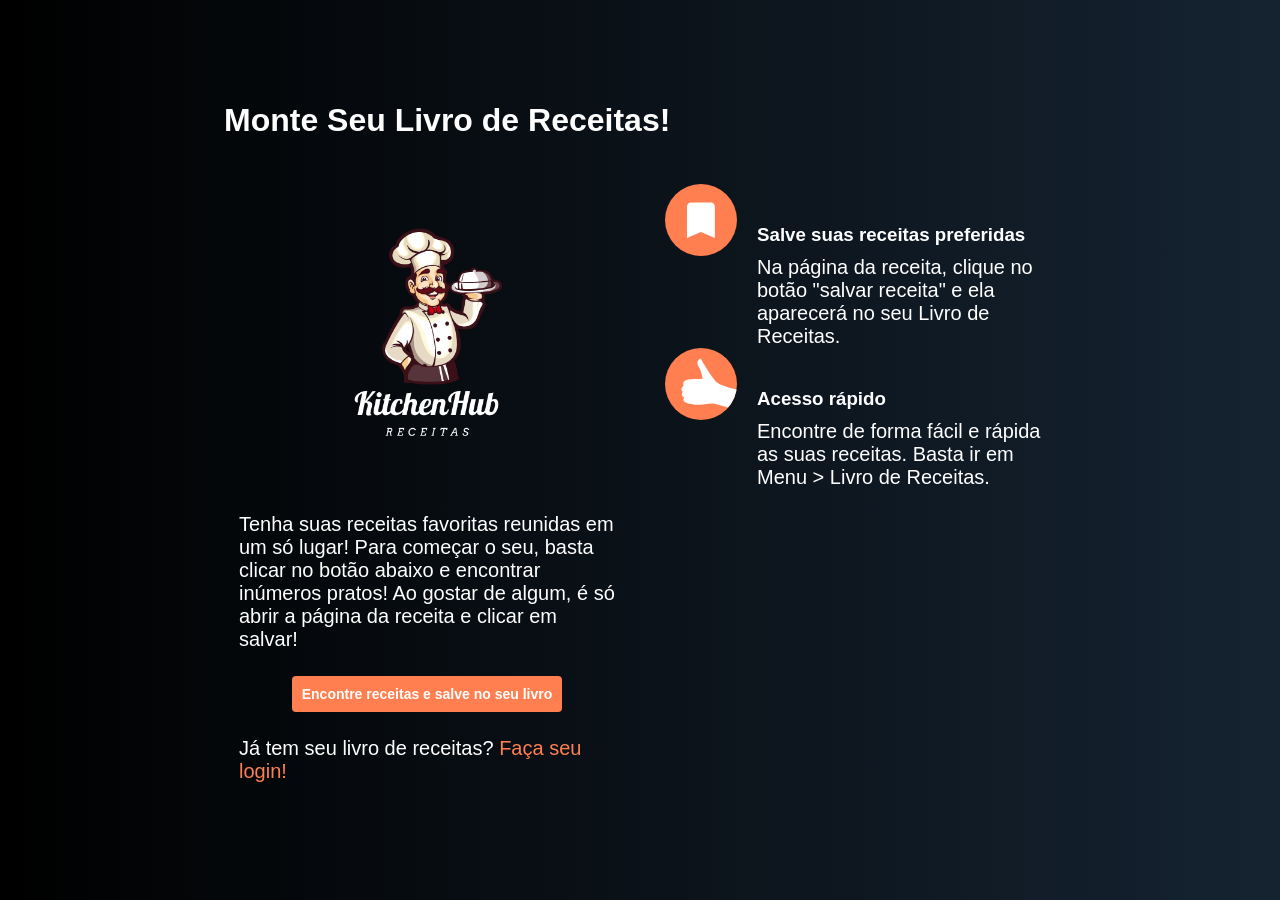
==== templates/index.html @ c8eb1713 "first commit" ====
<!doctype html>
<html lang="pt-br">
  <head>
    <meta charset="UTF-8" />
    <meta name="viewport" content="width=device-width, initial-scale=1.0" />
    <link rel="shortcut icon" href="/assets/logo.png" type="image/x-icon" />
    <title>KitchenHub</title>
    <link rel="stylesheet" href="/static/css/style.css" />
  </head>
  <body>
    <header>
      <h1>Monte Seu Livro de Receitas!</h1>
    </header>

    <main>
      <section class="principal">
        <figure>
          <img src="/assets/KitchenHub.png" alt="Logo KitchenHub" />
        </figure>
        <p>
          Tenha suas receitas favoritas reunidas em um só lugar! Para começar o
          seu, basta clicar no botão abaixo e encontrar inúmeros pratos! Ao
          gostar de algum, é só abrir a página da receita e clicar em salvar!
        </p>

        <a href="sessoes.html">
          <button>Encontre receitas e salve no seu livro</button>
        </a>

        <p>
          Já tem seu livro de receitas? <a href="login.html">Faça seu login!</a>
        </p>
      </section>

      <section class="complementar">
        <div class="info">
          <ul class="sobre--instrucoes">
            <li>
              <div class="icon">
                <div class="about__instructions__list__icon">
                  <svg
                    width="72"
                    height="72"
                    viewBox="0 0 72 72"
                    fill="none"
                    xmlns="http://www.w3.org/2000/svg"
                  >
                    <circle cx="36" cy="36" r="36" fill="#FF7F50"></circle>
                    <path
                      d="M45.8753 18.4225H25.9557C23.7646 18.4225 21.9918 20.1971 21.9918 22.3661L21.9718 53.9154L35.9155 48L49.8592 53.9154V22.3661C49.8592 20.1971 48.0664 18.4225 45.8753 18.4225Z"
                      fill="white"
                    ></path>
                  </svg>
                </div>
              </div>
              <div class="info-text">
                <h3>Salve suas receitas preferidas</h3>
                <p>
                  Na página da receita, clique no botão "salvar receita" e ela
                  aparecerá no seu Livro de Receitas.
                </p>
              </div>
            </li>
            <li>
              <div class="about__instructions__list__icon">
                <svg
                  xmlns="http://www.w3.org/2000/svg"
                  viewBox="0 0 426 426"
                  width="72"
                  height="72"
                >
                  <defs></defs>
                  <g fill="none" fill-rule="evenodd">
                    <mask id="circular-mask" fill="#fff">
                      <circle cx="213" cy="213" r="213"></circle>
                    </mask>
                    <circle cx="213" cy="213" r="213" fill="#FF7F50"></circle>
                    <g mask="url(#circular-mask)">
                      <path
                        fill="#FFFFFF"
                        d="M211.685 62c-11.439 3.502-19.465 11.205-20.054 27.132-.538 14.586 11.798 25.756 19.832 47.093 2.663 7.074 11.505 46.004 11.505 46.004s-51.983 2.375-71.585 2.793c-19.597.42-32.639 6.076-40.466 14.8-7.835 8.72 0 22.718 0 22.718s-12.874 10.007-13.85 20.506c-.974 10.503 8.873 16.91 8.873 16.91s-9.083 8.994-6.314 19.492c2.765 10.503 15.947 13.3 15.947 13.3s-9.418 7.593-6.048 18.497c3.365 10.9 18.704 17.261 58.605 23.322 39.9 6.06 72.848-5.011 113.334-6.509 15.896-.585 131.73 36.683 131.73 36.683l12.605-118.31s-101.638-23.236-123.182-46.5C273.126 168.08 218.385 76.7 211.685 62"
                      ></path>
                    </g>
                  </g>
                </svg>
              </div>
              <div class="info-text">
                <h3>Acesso rápido</h3>
                <p>
                  Encontre de forma fácil e rápida as suas receitas. Basta ir em
                  Menu > Livro de Receitas.
                </p>
              </div>
            </li>
          </ul>
        </div>
      </section>
    </main>
  </body>
</html>
---- static/css/style.css ----
* {
  padding: 0;
  margin: 0;
  box-sizing: border-box;
}

body {
  display: flex;
  align-items: center;
  flex-direction: column;
  justify-content: center;
  gap: 30px;
  height: 100vh;
  background: #152331;
  background: -webkit-linear-gradient(to right, #000000, #152331);
  background: linear-gradient(to right, #000000, #152331);
  color: #fff;
  font-family: Arial, Helvetica, sans-serif;
}

main {
  display: grid;
  grid-template-columns: 1fr 1fr;
  padding: 15px;
  width: 65%;
  height: auto;
  gap: 50px;
}

header {
  width: 65%;
  text-align: start;
}
figure {
  width: 300px;
}

figure img {
  width: 100%;
}

.principal p {
  font-size: 20px;
}

.principal {
  display: flex;
  flex-direction: column;
  align-items: center;
  justify-content: center;
  gap: 25px;
}

.complementar p {
  font-size: 20px;
}

.complementar li {
  display: flex;
  gap: 20px;
}

.info-text {
  display: flex;
  flex-direction: column;
  gap: 10px;
  margin-top: 40px;
}

button {
  width: 100%;
  border-radius: 4px;
  border: none;
  padding: 10px;
  font-size: 14px;
  font-weight: bold;
  color: #fff;
  background-color: #ff7f50;
  cursor: pointer;
}

button:hover {
  transform: scale(1.02);
  transition: 0.1s;
  background-color: #ff8c00;
}

p a {
  text-decoration: none;
  color: #ff7f50;
}

p a:hover {
  color: #ff0000;
  text-decoration: underline;
}

@media (max-width: 768px) {
  main {
    grid-template-columns: 1fr;
  }
}

@media (max-width: 1240px) {
  main {
    grid-template-columns: 1fr;
  }
}
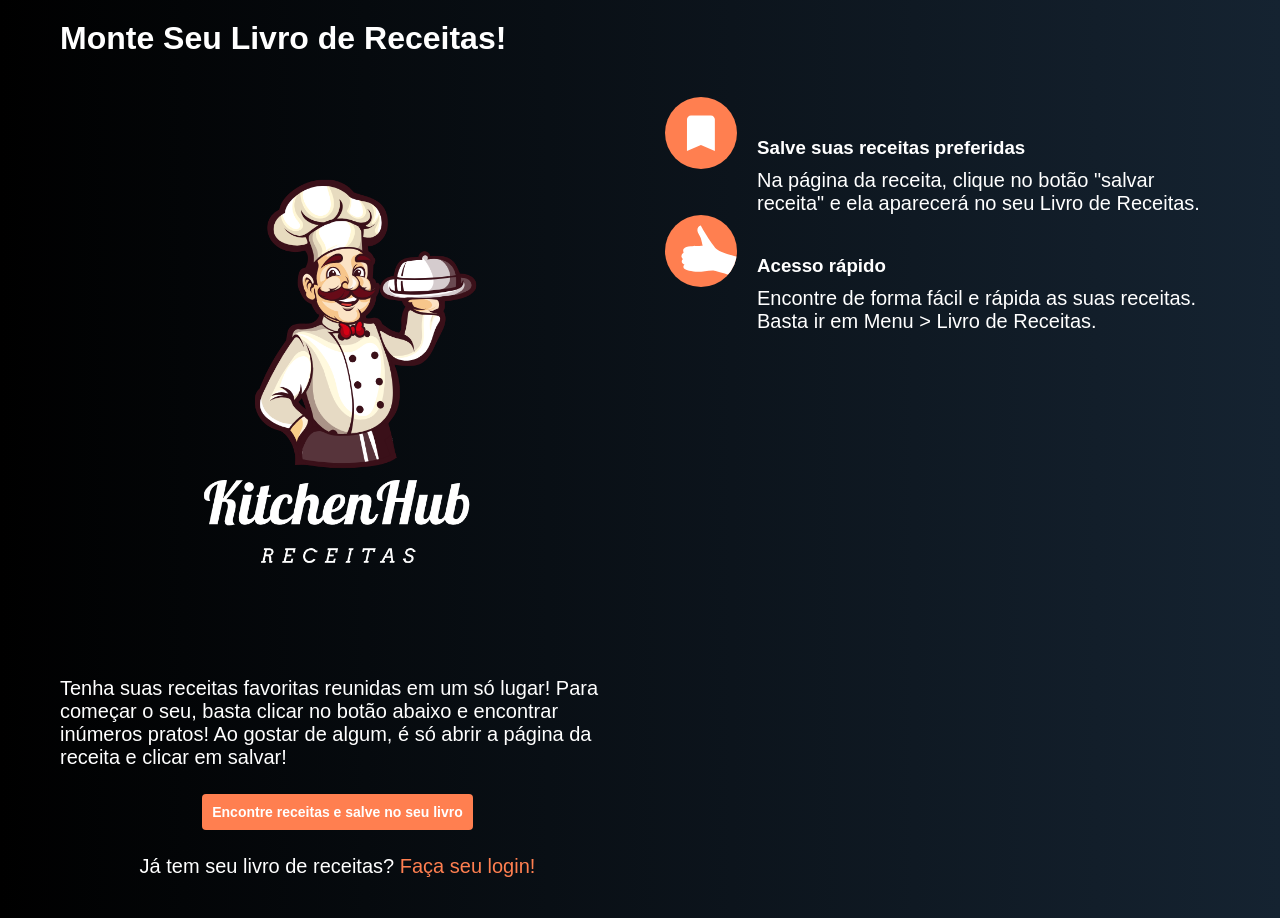
==== commit 575162a7: "arrumei a responsividade" ====
--- a/templates/index.html
+++ b/templates/index.html
@@ -6,6 +6,7 @@
     <link rel="shortcut icon" href="/assets/logo.png" type="image/x-icon" />
     <title>KitchenHub</title>
     <link rel="stylesheet" href="/static/css/style.css" />
+    <meta name="viewport" content="width=device-width, initial-scale=1.0">
   </head>
   <body>
     <header>
--- a/static/css/style.css
+++ b/static/css/style.css
@@ -2,6 +2,10 @@
   padding: 0;
   margin: 0;
   box-sizing: border-box;
+}
+
+html {
+  font-size: 16px;
 }
 
 body {
@@ -9,10 +13,10 @@
   align-items: center;
   flex-direction: column;
   justify-content: center;
-  gap: 30px;
-  height: 100vh;
+  gap: 20px;
+  min-height: 100vh;
+  padding: 20px;
   background: #152331;
-  background: -webkit-linear-gradient(to right, #000000, #152331);
   background: linear-gradient(to right, #000000, #152331);
   color: #fff;
   font-family: Arial, Helvetica, sans-serif;
@@ -21,22 +25,27 @@
 main {
   display: grid;
   grid-template-columns: 1fr 1fr;
-  padding: 15px;
-  width: 65%;
-  height: auto;
+  padding: 20px;
+  width: 100%;
+  max-width: 1200px;
   gap: 50px;
 }
 
 header {
-  width: 65%;
+  width: 100%;
+  max-width: 1200px;
   text-align: start;
+  padding: 0 20px;
 }
+
 figure {
-  width: 300px;
+  width: 100%;
 }
 
 figure img {
   width: 100%;
+  height: auto;
+  display: block;
 }
 
 .principal p {
@@ -77,17 +86,18 @@
   color: #fff;
   background-color: #ff7f50;
   cursor: pointer;
+  transition: all 0.2s ease;
 }
 
 button:hover {
   transform: scale(1.02);
-  transition: 0.1s;
   background-color: #ff8c00;
 }
 
 p a {
   text-decoration: none;
   color: #ff7f50;
+  transition: all 0.2s ease;
 }
 
 p a:hover {
@@ -95,16 +105,57 @@
   text-decoration: underline;
 }
 
+/* Tablets e acima */
 @media (max-width: 768px) {
+  body {
+    gap: 20px;
+    padding: 15px;
+  }
+
   main {
     grid-template-columns: 1fr;
+    padding: 15px;
+    gap: 30px;
+    width: 100%;
+  }
+
+  header {
+    padding: 0 15px;
+  }
+
+  .principal p,
+  .complementar p {
+    font-size: 18px;
   }
 }
 
-@media (max-width: 1240px) {
+/* Celulares pequenos */
+@media (max-width: 480px) {
+  body {
+    gap: 15px;
+    padding: 10px;
+  }
+
   main {
-    grid-template-columns: 1fr;
+    padding: 10px;
+    gap: 20px;
   }
-}
 
+  header {
+    padding: 0 10px;
+  }
 
+  .principal p,
+  .complementar p {
+    font-size: 16px;
+  }
+
+  button {
+    padding: 8px;
+    font-size: 12px;
+  }
+
+  figure img {
+    max-width: 100%;
+  }
+}
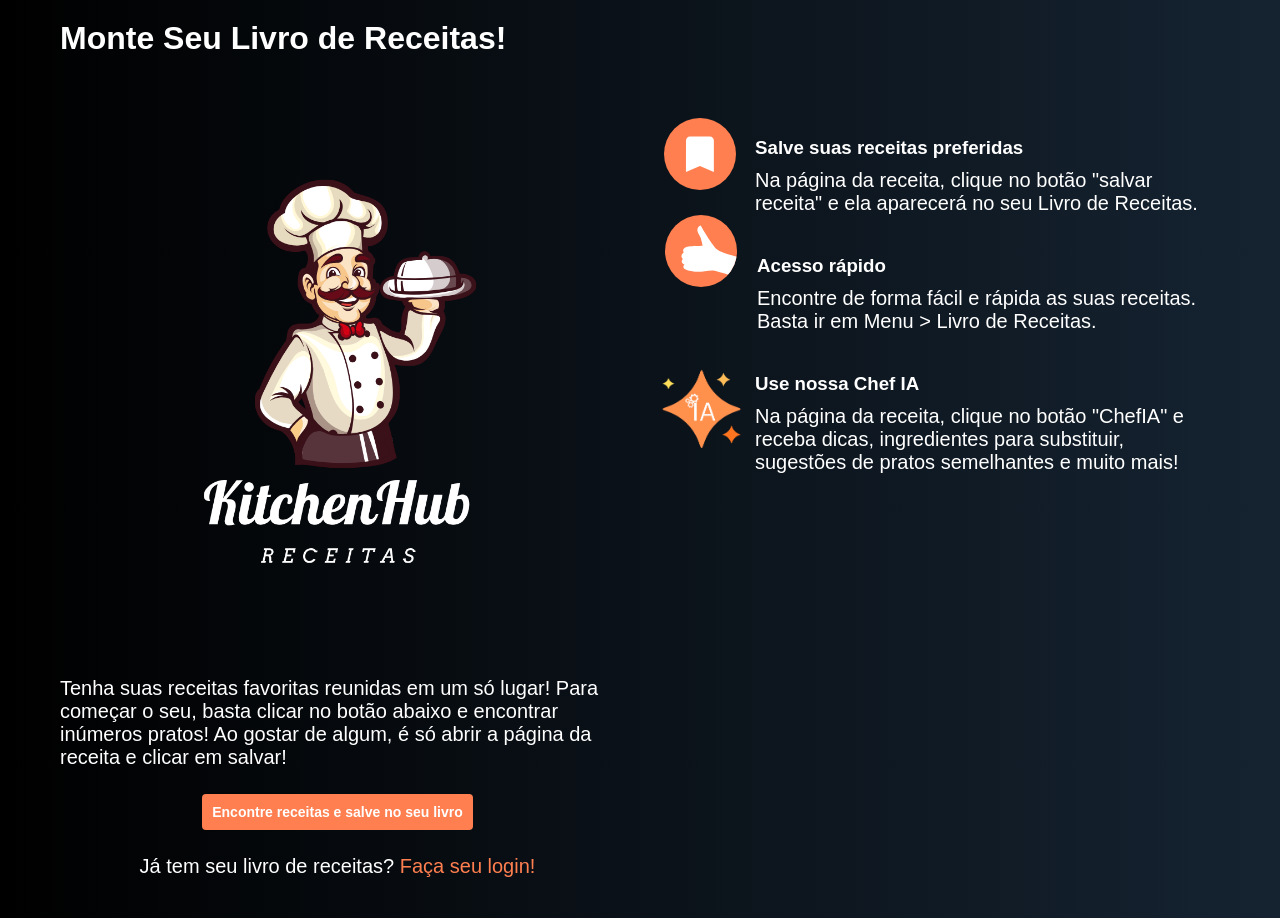
==== commit dcdb02c2: "melhoria de iu" ====
--- a/templates/index.html
+++ b/templates/index.html
@@ -6,7 +6,7 @@
     <link rel="shortcut icon" href="/assets/logo.png" type="image/x-icon" />
     <title>KitchenHub</title>
     <link rel="stylesheet" href="/static/css/style.css" />
-    <meta name="viewport" content="width=device-width, initial-scale=1.0">
+    <meta name="viewport" content="width=device-width, initial-scale=1.0" />
   </head>
   <body>
     <header>
@@ -93,6 +93,17 @@
                 </p>
               </div>
             </li>
+            <li>
+              <div class="icon">
+                <img src="/assets/Untitled design.png" alt="" />
+              </div>
+              <div class="info-text">
+                <h3>Use nossa Chef IA</h3>
+                <p>
+                  Na página da receita, clique no botão "ChefIA" e receba dicas, ingredientes para substituir, sugestões de pratos semelhantes e muito mais!
+                </p>
+              </div>
+            </li>
           </ul>
         </div>
       </section>
--- a/static/css/style.css
+++ b/static/css/style.css
@@ -46,6 +46,19 @@
   width: 100%;
   height: auto;
   display: block;
+}
+
+
+.icon{
+  display: flex;
+  align-items: center;
+  justify-content: center;
+  max-width: 70px;
+}
+
+.icon img {
+  max-width: auto;
+  max-height: 160px;
 }
 
 .principal p {
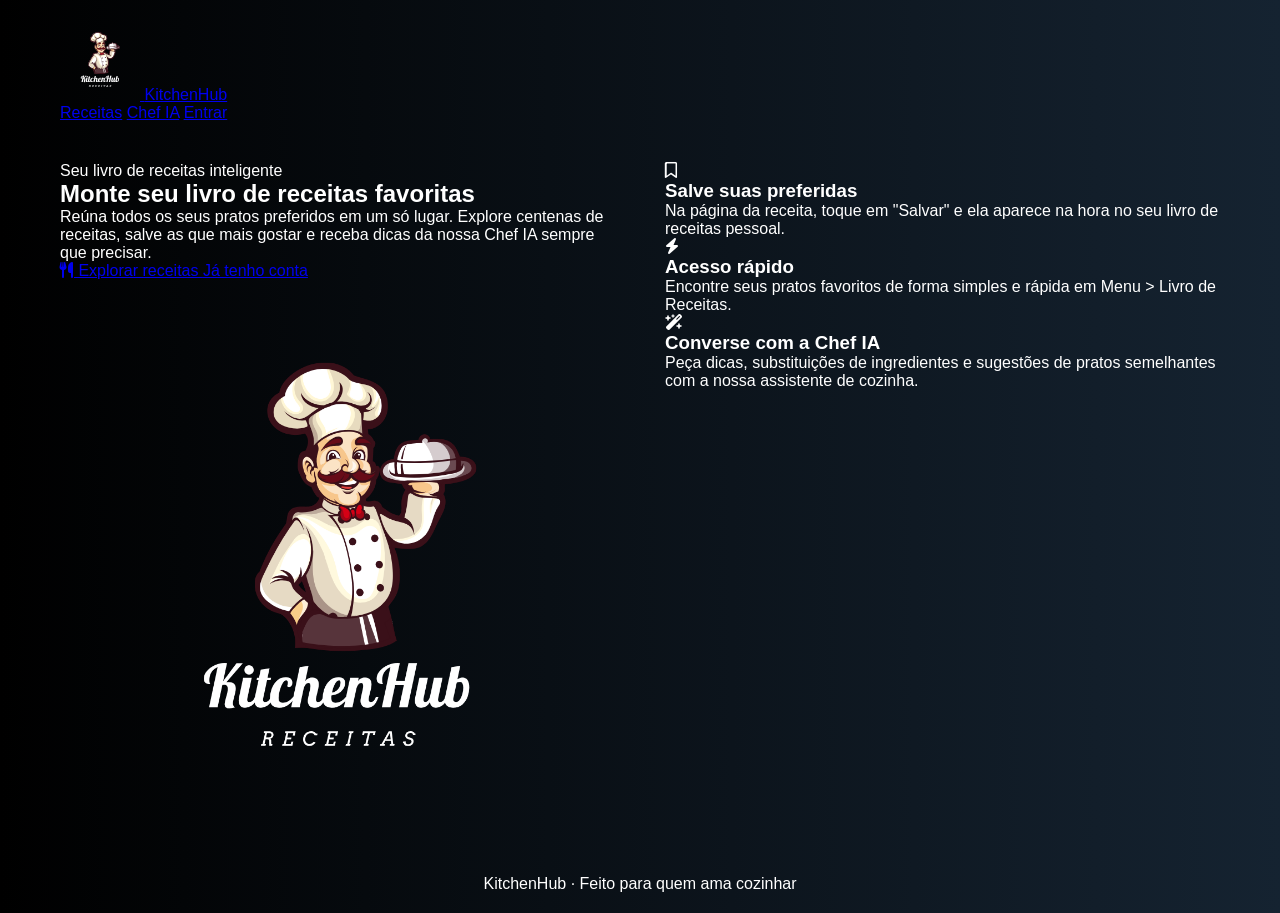
==== commit 2120b84a: "feat: update CSS styles and fonts for info-receita and login pages Co-authored-by: NogueiraLuis <272" ====
--- a/templates/index.html
+++ b/templates/index.html
@@ -3,110 +3,93 @@
   <head>
     <meta charset="UTF-8" />
     <meta name="viewport" content="width=device-width, initial-scale=1.0" />
+    <meta
+      name="description"
+      content="KitchenHub - Reúna suas receitas favoritas em um só lugar, descubra pratos incríveis e conte com a nossa Chef IA para dicas de cozinha."
+    />
+    <meta name="theme-color" content="#17130f" />
     <link rel="shortcut icon" href="/assets/logo.png" type="image/x-icon" />
-    <title>KitchenHub</title>
+    <title>KitchenHub - Monte seu livro de receitas</title>
+    <link
+      rel="stylesheet"
+      href="https://cdnjs.cloudflare.com/ajax/libs/font-awesome/6.5.1/css/all.min.css"
+    />
     <link rel="stylesheet" href="/static/css/style.css" />
-    <meta name="viewport" content="width=device-width, initial-scale=1.0" />
   </head>
   <body>
-    <header>
-      <h1>Monte Seu Livro de Receitas!</h1>
+    <header class="site-header">
+      <a href="index.html" class="brand">
+        <img src="/assets/logo.png" alt="Logo KitchenHub" />
+        <span>KitchenHub</span>
+      </a>
+      <nav class="site-nav" aria-label="Navegação principal">
+        <a href="sessoes.html">Receitas</a>
+        <a href="iachat.html">Chef IA</a>
+        <a href="login.html" class="btn-ghost">Entrar</a>
+      </nav>
     </header>
 
     <main>
-      <section class="principal">
-        <figure>
-          <img src="/assets/KitchenHub.png" alt="Logo KitchenHub" />
+      <section class="hero">
+        <div class="hero__copy">
+          <span class="eyebrow">Seu livro de receitas inteligente</span>
+          <h1>Monte seu livro de receitas favoritas</h1>
+          <p>
+            Reúna todos os seus pratos preferidos em um só lugar. Explore
+            centenas de receitas, salve as que mais gostar e receba dicas da
+            nossa Chef IA sempre que precisar.
+          </p>
+          <div class="hero__actions">
+            <a href="sessoes.html" class="btn-primary">
+              <i class="fa-solid fa-utensils"></i>
+              Explorar receitas
+            </a>
+            <a href="login.html" class="btn-secondary">Já tenho conta</a>
+          </div>
+        </div>
+        <figure class="hero__media">
+          <img src="/assets/KitchenHub.png" alt="Ilustração do KitchenHub" />
         </figure>
-        <p>
-          Tenha suas receitas favoritas reunidas em um só lugar! Para começar o
-          seu, basta clicar no botão abaixo e encontrar inúmeros pratos! Ao
-          gostar de algum, é só abrir a página da receita e clicar em salvar!
-        </p>
-
-        <a href="sessoes.html">
-          <button>Encontre receitas e salve no seu livro</button>
-        </a>
-
-        <p>
-          Já tem seu livro de receitas? <a href="login.html">Faça seu login!</a>
-        </p>
       </section>
 
-      <section class="complementar">
-        <div class="info">
-          <ul class="sobre--instrucoes">
-            <li>
-              <div class="icon">
-                <div class="about__instructions__list__icon">
-                  <svg
-                    width="72"
-                    height="72"
-                    viewBox="0 0 72 72"
-                    fill="none"
-                    xmlns="http://www.w3.org/2000/svg"
-                  >
-                    <circle cx="36" cy="36" r="36" fill="#FF7F50"></circle>
-                    <path
-                      d="M45.8753 18.4225H25.9557C23.7646 18.4225 21.9918 20.1971 21.9918 22.3661L21.9718 53.9154L35.9155 48L49.8592 53.9154V22.3661C49.8592 20.1971 48.0664 18.4225 45.8753 18.4225Z"
-                      fill="white"
-                    ></path>
-                  </svg>
-                </div>
-              </div>
-              <div class="info-text">
-                <h3>Salve suas receitas preferidas</h3>
-                <p>
-                  Na página da receita, clique no botão "salvar receita" e ela
-                  aparecerá no seu Livro de Receitas.
-                </p>
-              </div>
-            </li>
-            <li>
-              <div class="about__instructions__list__icon">
-                <svg
-                  xmlns="http://www.w3.org/2000/svg"
-                  viewBox="0 0 426 426"
-                  width="72"
-                  height="72"
-                >
-                  <defs></defs>
-                  <g fill="none" fill-rule="evenodd">
-                    <mask id="circular-mask" fill="#fff">
-                      <circle cx="213" cy="213" r="213"></circle>
-                    </mask>
-                    <circle cx="213" cy="213" r="213" fill="#FF7F50"></circle>
-                    <g mask="url(#circular-mask)">
-                      <path
-                        fill="#FFFFFF"
-                        d="M211.685 62c-11.439 3.502-19.465 11.205-20.054 27.132-.538 14.586 11.798 25.756 19.832 47.093 2.663 7.074 11.505 46.004 11.505 46.004s-51.983 2.375-71.585 2.793c-19.597.42-32.639 6.076-40.466 14.8-7.835 8.72 0 22.718 0 22.718s-12.874 10.007-13.85 20.506c-.974 10.503 8.873 16.91 8.873 16.91s-9.083 8.994-6.314 19.492c2.765 10.503 15.947 13.3 15.947 13.3s-9.418 7.593-6.048 18.497c3.365 10.9 18.704 17.261 58.605 23.322 39.9 6.06 72.848-5.011 113.334-6.509 15.896-.585 131.73 36.683 131.73 36.683l12.605-118.31s-101.638-23.236-123.182-46.5C273.126 168.08 218.385 76.7 211.685 62"
-                      ></path>
-                    </g>
-                  </g>
-                </svg>
-              </div>
-              <div class="info-text">
-                <h3>Acesso rápido</h3>
-                <p>
-                  Encontre de forma fácil e rápida as suas receitas. Basta ir em
-                  Menu > Livro de Receitas.
-                </p>
-              </div>
-            </li>
-            <li>
-              <div class="icon">
-                <img src="/assets/Untitled design.png" alt="" />
-              </div>
-              <div class="info-text">
-                <h3>Use nossa Chef IA</h3>
-                <p>
-                  Na página da receita, clique no botão "ChefIA" e receba dicas, ingredientes para substituir, sugestões de pratos semelhantes e muito mais!
-                </p>
-              </div>
-            </li>
-          </ul>
-        </div>
+      <section class="features" aria-label="Como funciona">
+        <article class="feature-card">
+          <div class="feature-card__icon">
+            <i class="fa-regular fa-bookmark"></i>
+          </div>
+          <h3>Salve suas preferidas</h3>
+          <p>
+            Na página da receita, toque em "Salvar" e ela aparece na hora no seu
+            livro de receitas pessoal.
+          </p>
+        </article>
+
+        <article class="feature-card">
+          <div class="feature-card__icon">
+            <i class="fa-solid fa-bolt"></i>
+          </div>
+          <h3>Acesso rápido</h3>
+          <p>
+            Encontre seus pratos favoritos de forma simples e rápida em Menu
+            &gt; Livro de Receitas.
+          </p>
+        </article>
+
+        <article class="feature-card">
+          <div class="feature-card__icon">
+            <i class="fa-solid fa-wand-magic-sparkles"></i>
+          </div>
+          <h3>Converse com a Chef IA</h3>
+          <p>
+            Peça dicas, substituições de ingredientes e sugestões de pratos
+            semelhantes com a nossa assistente de cozinha.
+          </p>
+        </article>
       </section>
     </main>
+
+    <footer class="site-footer">
+      <p>KitchenHub &middot; Feito para quem ama cozinhar</p>
+    </footer>
   </body>
 </html>
